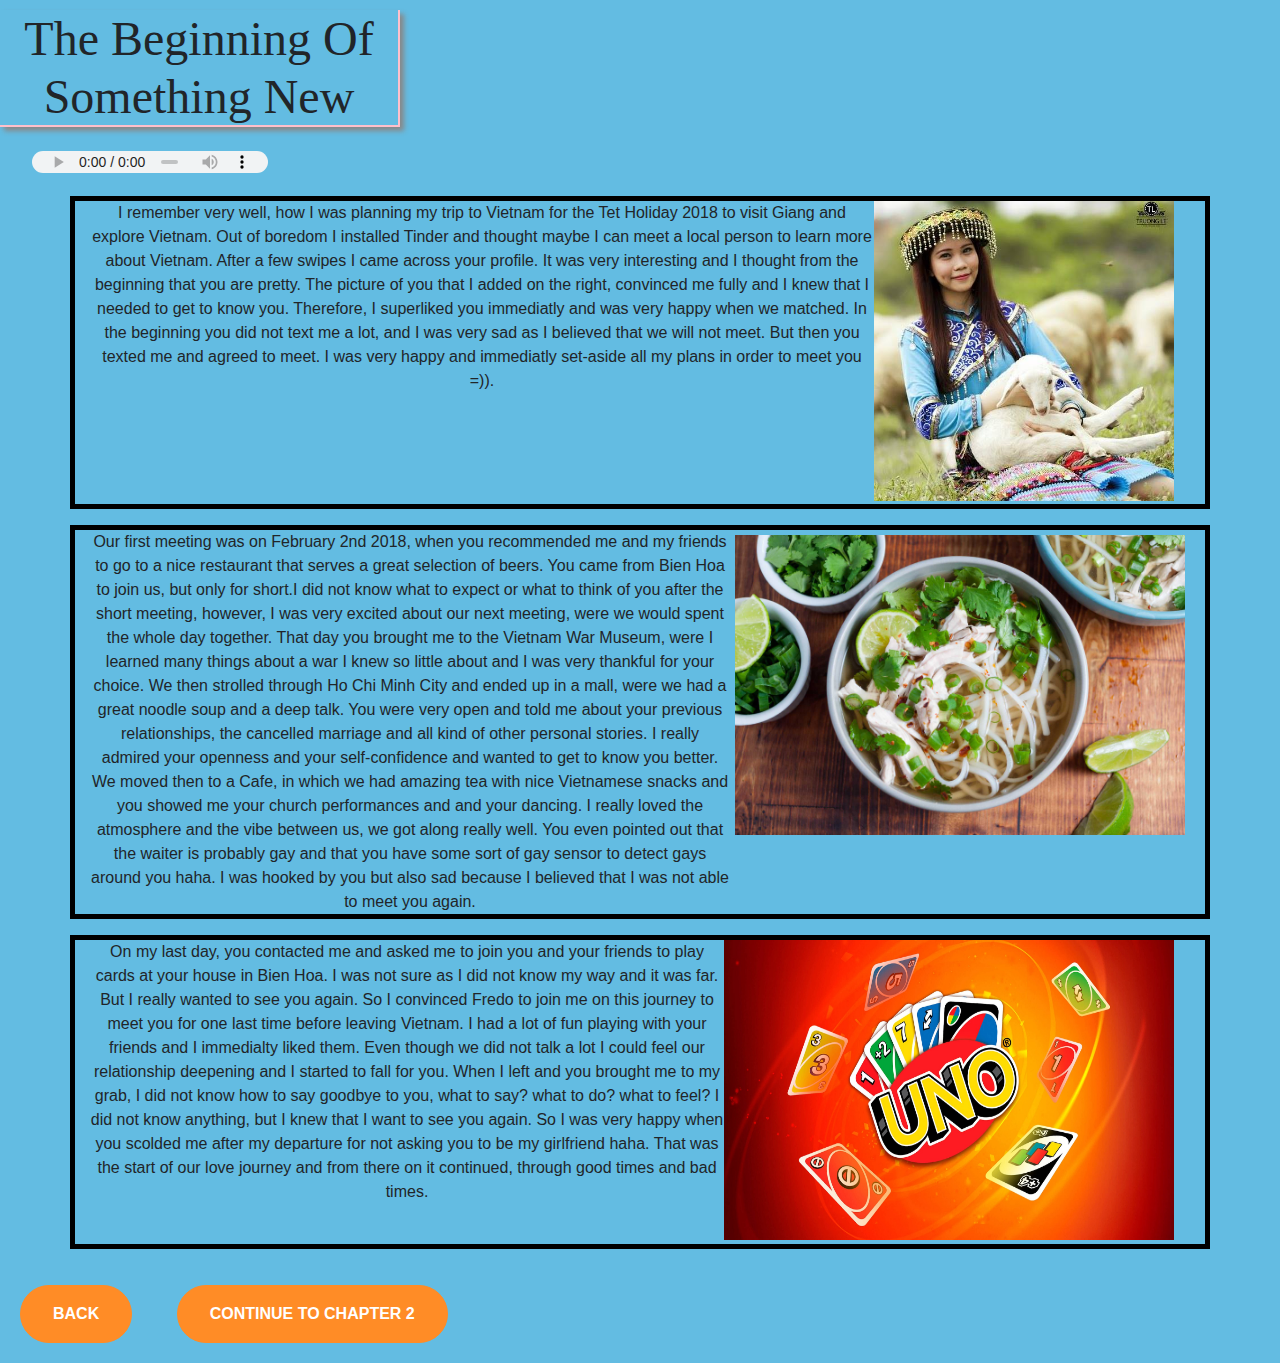
==== chapter1.html @ dd949383 "Add files via upload" ====
<!DOCTYPE html>
<html>
<head>
	<title>The Beginning Of Something New</title>
    <meta charset="utf-8">
    <meta name="viewport" content="width=device-width, initial-scale=1, shrink-to-fit=no">

    <!-- Google Fonts -->
    <link href="https://fonts.googleapis.com/css?family=Montserrat" rel="stylesheet">

    <!-- Bootstrap CSS from a CDN. This way you don't have to include the bootstrap file yourself -->
    <link rel="stylesheet" href="https://stackpath.bootstrapcdn.com/bootstrap/4.3.1/css/bootstrap.min.css" integrity="sha384-ggOyR0iXCbMQv3Xipma34MD+dH/1fQ784/j6cY/iJTQUOhcWr7x9JvoRxT2MZw1T" crossorigin="anonymous">
    
    <!-- Your own stylesheet -->
    <link rel="stylesheet" type="text/css" href="stylesheet1.css">
</head>
<body>
	<h1>The Beginning Of Something New</h1>
	<audio controls autoplay>
   <source src="laoi.mp3" type="audio/mpeg">
	</audio>

	<p class="container right">
		 I remember very well, how I was planning my trip to Vietnam for the Tet Holiday 2018 to visit Giang and explore Vietnam.
		 Out of boredom I installed Tinder and thought maybe I can meet a local person to learn more about Vietnam.
		 After a few swipes I came across your profile. It was very interesting and I thought from the beginning that you are pretty.
		 The picture of you that I added on the right, convinced me fully and I knew that I needed to get to know you.
		 Therefore, I superliked you immediatly and was very happy when we matched.
		 In the beginning you did not text me a lot, and I was very sad as I believed that we will not meet.
		 But then you texted me and agreed to meet. I was very happy and immediatly set-aside all my plans in order to meet you =)).
		<img src="babetinder.jpg" class="fright">

	</p>
	<p class="container left">
		Our first meeting was on February 2nd 2018, when you recommended me and my friends to go to a nice restaurant that serves
		a great selection of beers. You came from Bien Hoa to join us, but only for short.I did not know what to expect or what to
		think of you after the short meeting, however, I was very excited about our next meeting, were we would spent the whole day
		together. That day you brought me to the Vietnam War Museum, were I learned many things about a war I knew so little about
		and I was very thankful for your choice. We then strolled through Ho Chi Minh City and ended up in a mall, were we had a great
		noodle soup and a deep talk. You were very open and told me about your previous relationships, the cancelled marriage and 
		all kind of other personal stories. I really admired your openness and your self-confidence and wanted to get to know you better.
		We moved then to a Cafe, in which we had amazing tea with nice Vietnamese snacks and you showed me your church performances and
		and your dancing. I really loved the atmosphere and the vibe between us, we got along really well. You even pointed out that the
		waiter is probably gay and that you have some sort of gay sensor to detect gays around you haha. I was hooked by you but also
		sad because I believed that I was not able to meet you again.
		<img src="soup.jpg" class="fleft">
	</p>
	<p class="container right">
		On my last day, you contacted me and asked me to join you and your friends to play cards at your house in Bien Hoa. I was not sure
		as I did not know my way and it was far. But I really wanted to see you again. So I convinced Fredo to join me on this journey to meet
		you for one last time before leaving Vietnam. I had a lot of fun playing with your friends and I immedialty liked them. Even though we
		did not talk a lot I could feel our relationship deepening and I started to fall for you. When I left and you brought me to my grab, I
		did not know how to say goodbye to you, what to say? what to do? what to feel? I did not know anything, but I knew that I want to see you
		again. So I was very happy when you scolded me after my departure for not asking you to be my girlfriend haha. That was the start of our
		love journey and from there on it continued, through good times and bad times.
		
		<img src="uno.jpg" class="fright">
	</p>
		<a href="overview.html"> 
        <button class="btn btn-primary btn-xl">Back</button>
        </a>
        <a href="chapter2.html"> 
        <button class="btn btn-primary btn-xl">Continue To Chapter 2</button>
        </a>
</body>
</html>
---- stylesheet1.css ----
body{
	margin: 0px;
	background: #63BCE2;
}

h1 {
	font-family: fantasy;
	font-size: 3em;
	border-bottom: 2px solid pink;
	border-right: 2px solid pink;
	width: 400px;
	text-align: center;
	-moz-box-shadow: 4px 4px 5px #888888;
	-ms-box-shadow: 4px 4px 5px #888888;
	-webkit-box-shadow: 4px 4px 5px #888888;
	-o-box-shadow: 4px 4px 5px #888888;
	box-shadow: 4px 4px 5px #888888;
	margin-top: 10px;
}

audio{
	padding: 1rem 2rem;
}


p{
	text-align: center;
	border: 5px solid black;
}

img {
	width: 450px;
	height: 300px;
	margin: 5px;
	float: left;
}

.container {
	display: flex;
	flex-wrap: ;
	justify-content: center;
	border: 5px solid black;
}


.btn{
	font-weight: 700;
	border-radius: 300px;
	text-transform: uppercase;
	margin-top: 20px;
	margin-right: 20px;
	margin-left: 20px;
	margin-bottom: 20px;
}

.btn-xl{
	padding: 1rem 2rem;
}

.btn-primary{
	background-color: #FF8C26;
	border-color: #FF8C26;
}

.btn-primary:hover{
	background-color: pink;
	border-color: pink;
	border-width: 4px;
}

.fright{
	float:right;
	margin: 0 1em 0.2em 0;
	flex-wrap: wrap;
}
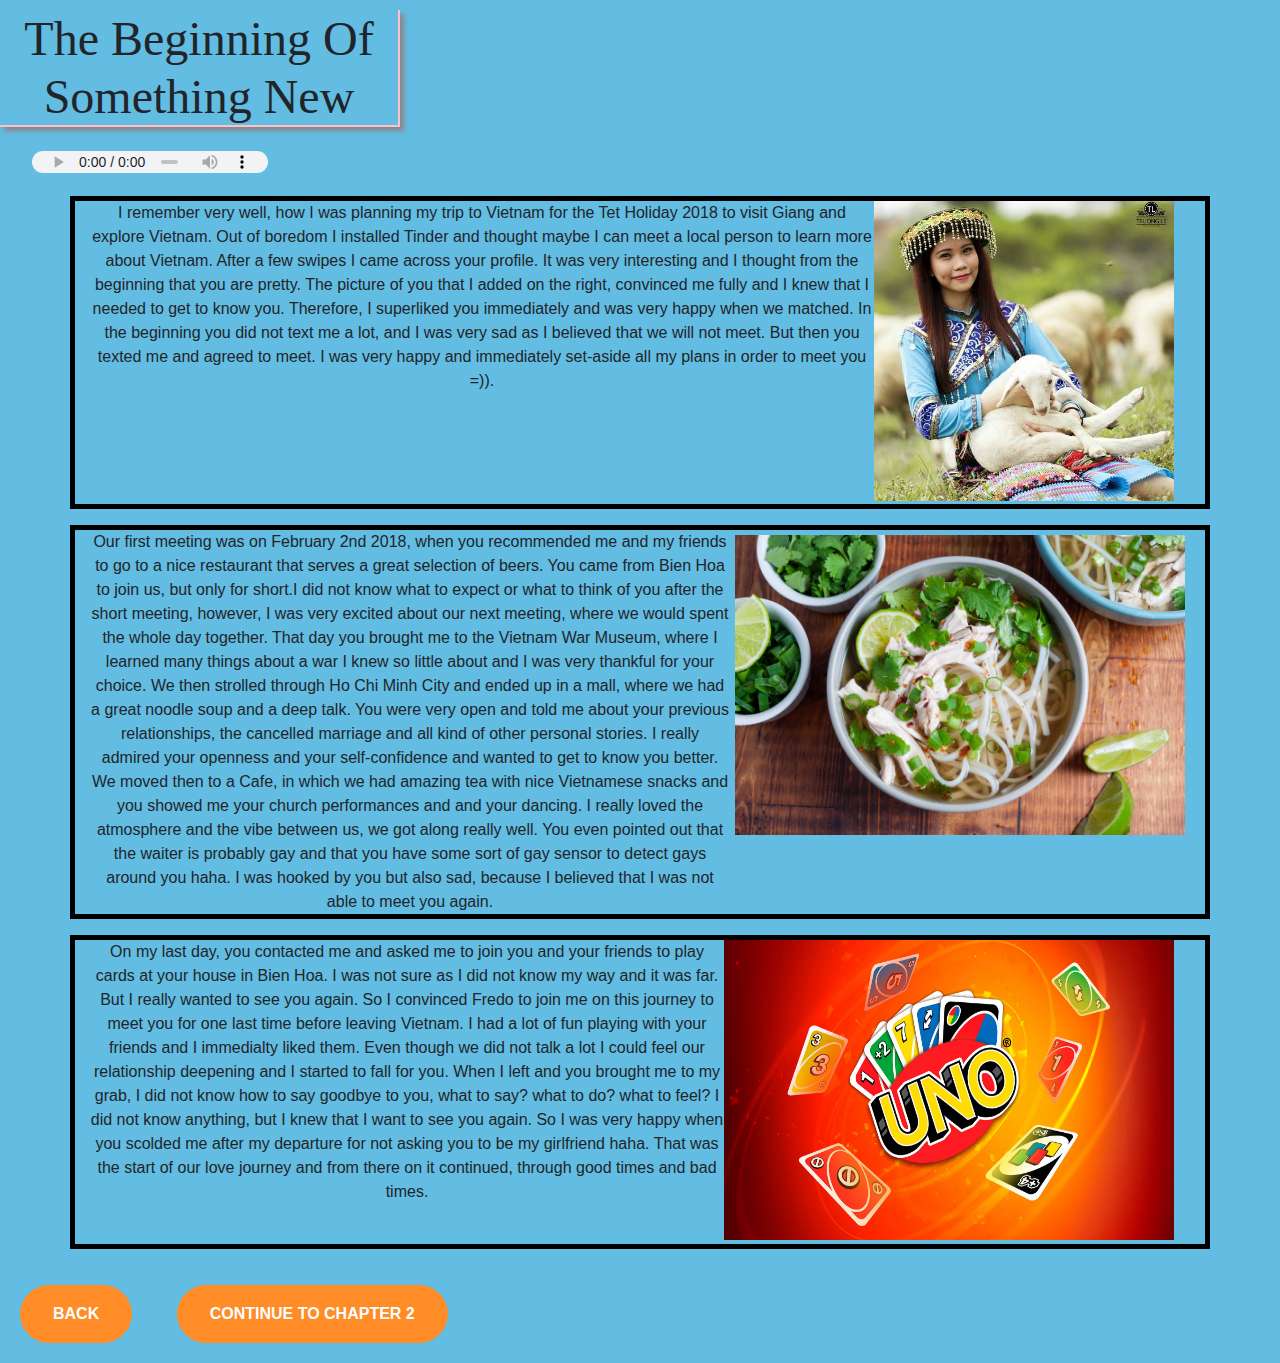
==== commit 912ac345: "Add files via upload" ====
--- a/chapter1.html
+++ b/chapter1.html
@@ -25,24 +25,24 @@
 		 Out of boredom I installed Tinder and thought maybe I can meet a local person to learn more about Vietnam.
 		 After a few swipes I came across your profile. It was very interesting and I thought from the beginning that you are pretty.
 		 The picture of you that I added on the right, convinced me fully and I knew that I needed to get to know you.
-		 Therefore, I superliked you immediatly and was very happy when we matched.
+		 Therefore, I superliked you immediately and was very happy when we matched.
 		 In the beginning you did not text me a lot, and I was very sad as I believed that we will not meet.
-		 But then you texted me and agreed to meet. I was very happy and immediatly set-aside all my plans in order to meet you =)).
+		 But then you texted me and agreed to meet. I was very happy and immediately set-aside all my plans in order to meet you =)).
 		<img src="babetinder.jpg" class="fright">
 
 	</p>
 	<p class="container left">
 		Our first meeting was on February 2nd 2018, when you recommended me and my friends to go to a nice restaurant that serves
 		a great selection of beers. You came from Bien Hoa to join us, but only for short.I did not know what to expect or what to
-		think of you after the short meeting, however, I was very excited about our next meeting, were we would spent the whole day
-		together. That day you brought me to the Vietnam War Museum, were I learned many things about a war I knew so little about
-		and I was very thankful for your choice. We then strolled through Ho Chi Minh City and ended up in a mall, were we had a great
+		think of you after the short meeting, however, I was very excited about our next meeting, where we would spent the whole day
+		together. That day you brought me to the Vietnam War Museum, where I learned many things about a war I knew so little about
+		and I was very thankful for your choice. We then strolled through Ho Chi Minh City and ended up in a mall, where we had a great
 		noodle soup and a deep talk. You were very open and told me about your previous relationships, the cancelled marriage and 
 		all kind of other personal stories. I really admired your openness and your self-confidence and wanted to get to know you better.
 		We moved then to a Cafe, in which we had amazing tea with nice Vietnamese snacks and you showed me your church performances and
 		and your dancing. I really loved the atmosphere and the vibe between us, we got along really well. You even pointed out that the
 		waiter is probably gay and that you have some sort of gay sensor to detect gays around you haha. I was hooked by you but also
-		sad because I believed that I was not able to meet you again.
+		sad, because I believed that I was not able to meet you again.
 		<img src="soup.jpg" class="fleft">
 	</p>
 	<p class="container right">
